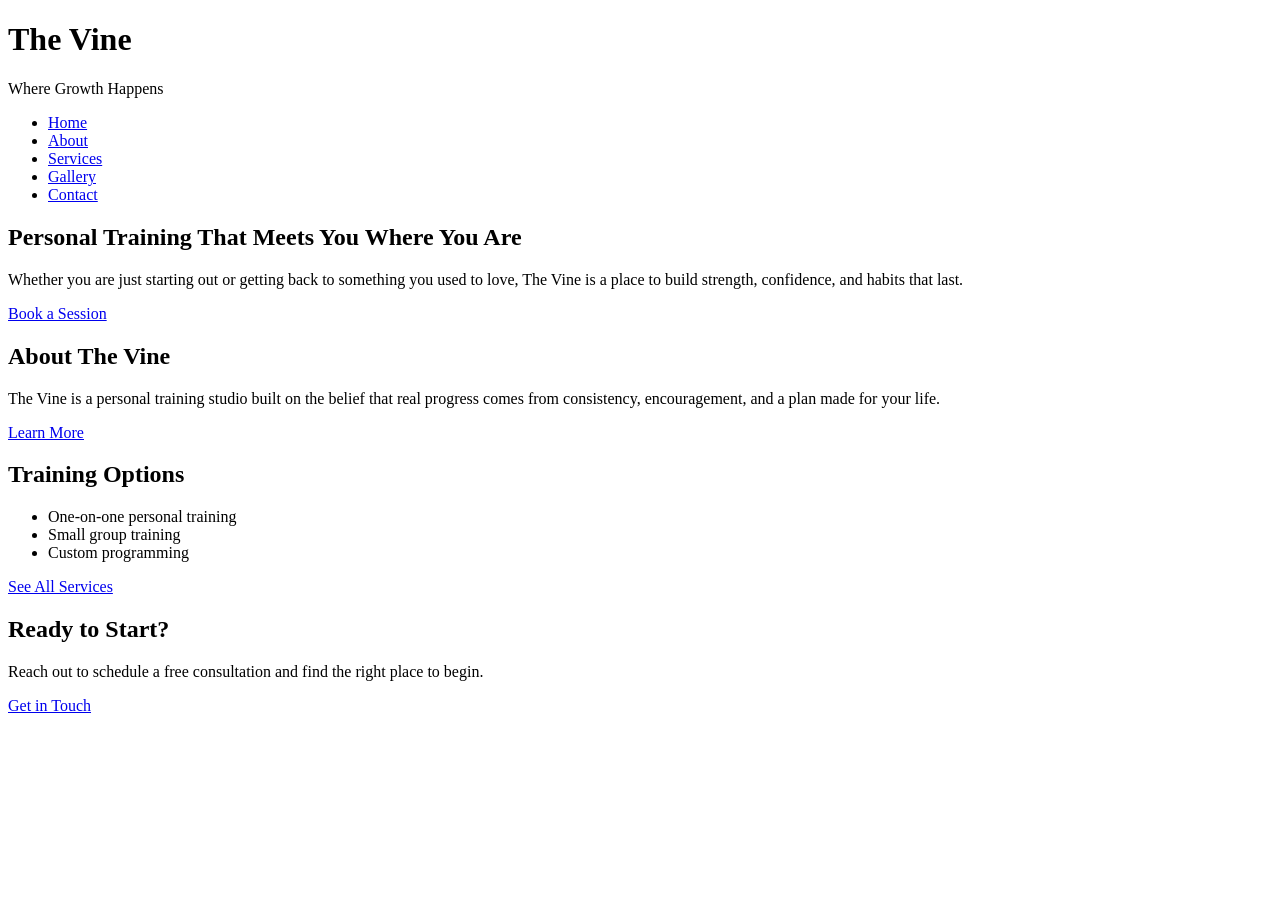
==== index.html @ 1ddfba75 "Add shared navigation bar to all pages" ====
<!DOCTYPE html>
<html lang="en">
<head>
  <meta charset="UTF-8">
  <meta name="viewport" content="width=device-width, initial-scale=1.0">
  <title>The Vine | Personal Training</title>
</head>
<body>

  <header>
    <h1>The Vine</h1>
    <p>Where Growth Happens</p>

    <nav aria-label="Main navigation">
      <ul>
        <li><a href="index.html" aria-current="page">Home</a></li>
        <li><a href="about.html">About</a></li>
        <li><a href="services.html">Services</a></li>
        <li><a href="gallery.html">Gallery</a></li>
        <li><a href="contact.html">Contact</a></li>
      </ul>
    </nav>
  </header>

  <main>

    <section>
      <h2>Personal Training That Meets You Where You Are</h2>
      <p>
        Whether you are just starting out or getting back to something you
        used to love, The Vine is a place to build strength, confidence,
        and habits that last.
      </p>
      <a href="contact.html">Book a Session</a>
    </section>

    <section>
      <h2>About The Vine</h2>
      <p>
        The Vine is a personal training studio built on the belief that real
        progress comes from consistency, encouragement, and a plan made for
        your life.
      </p>
      <a href="about.html">Learn More</a>
    </section>

    <section>
      <h2>Training Options</h2>
      <ul>
        <li>One-on-one personal training</li>
        <li>Small group training</li>
        <li>Custom programming</li>
      </ul>
      <a href="services.html">See All Services</a>
    </section>

    <section>
      <h2>Ready to Start?</h2>
      <p>
        Reach out to schedule a free consultation and find the right place
        to begin.
      </p>
      <a href="contact.html">Get in Touch</a>
    </section>

  </main>

</body>
</html>
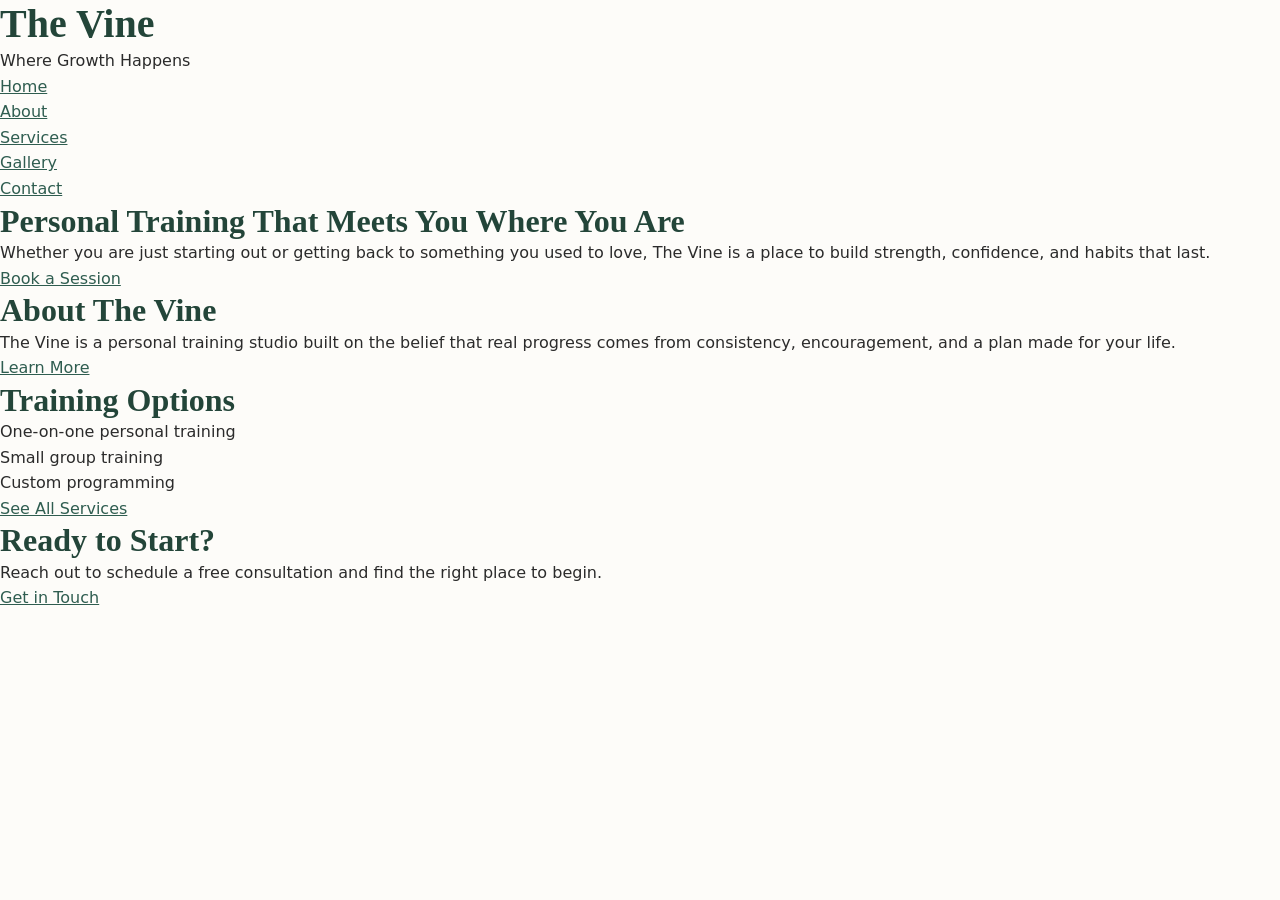
==== commit 51fbd653: "Add base stylesheet with reset and design tokens" ====
--- a/index.html
+++ b/index.html
@@ -4,6 +4,7 @@
   <meta charset="UTF-8">
   <meta name="viewport" content="width=device-width, initial-scale=1.0">
   <title>The Vine | Personal Training</title>
+  <link rel="stylesheet" href="styles.css">
 </head>
 <body>
 
--- a/styles.css
+++ b/styles.css
@@ -0,0 +1,107 @@
+/* ==========================================================================
+   The Vine - Base Stylesheet
+   Sections are added to this file as the site is built.
+   ========================================================================== */
+
+
+/* --------------------------------------------------------------------------
+   1. Design tokens
+   Reusable values defined once here, then referenced everywhere else.
+   -------------------------------------------------------------------------- */
+
+:root {
+  /* Colors */
+  --color-bg: #fdfcf9;
+  --color-surface: #ffffff;
+  --color-text: #2b2b2b;
+  --color-text-muted: #6b6b6b;
+  --color-primary: #2f5d50;
+  --color-primary-dark: #234539;
+  --color-accent: #8ba888;
+  --color-border: #e5e2da;
+
+  /* Typography */
+  --font-body: system-ui, -apple-system, "Segoe UI", Roboto, Helvetica, Arial, sans-serif;
+  --font-heading: Georgia, "Times New Roman", serif;
+
+  /* Spacing */
+  --space-sm: 0.5rem;
+  --space-md: 1rem;
+  --space-lg: 2rem;
+  --space-xl: 4rem;
+
+  /* Layout */
+  --max-width: 1100px;
+}
+
+
+/* --------------------------------------------------------------------------
+   2. Reset
+   Removes inconsistent browser defaults so styling starts from a clean slate.
+   -------------------------------------------------------------------------- */
+
+*,
+*::before,
+*::after {
+  box-sizing: border-box;
+}
+
+body,
+h1,
+h2,
+h3,
+h4,
+p,
+ul,
+ol,
+figure {
+  margin: 0;
+  padding: 0;
+}
+
+ul,
+ol {
+  list-style: none;
+}
+
+img {
+  display: block;
+  max-width: 100%;
+}
+
+
+/* --------------------------------------------------------------------------
+   3. Base typography
+   -------------------------------------------------------------------------- */
+
+body {
+  background-color: var(--color-bg);
+  color: var(--color-text);
+  font-family: var(--font-body);
+  font-size: 1rem;
+  line-height: 1.6;
+}
+
+h1,
+h2,
+h3 {
+  font-family: var(--font-heading);
+  line-height: 1.2;
+  color: var(--color-primary-dark);
+}
+
+h1 {
+  font-size: 2.5rem;
+}
+
+h2 {
+  font-size: 2rem;
+}
+
+h3 {
+  font-size: 1.375rem;
+}
+
+a {
+  color: var(--color-primary);
+}
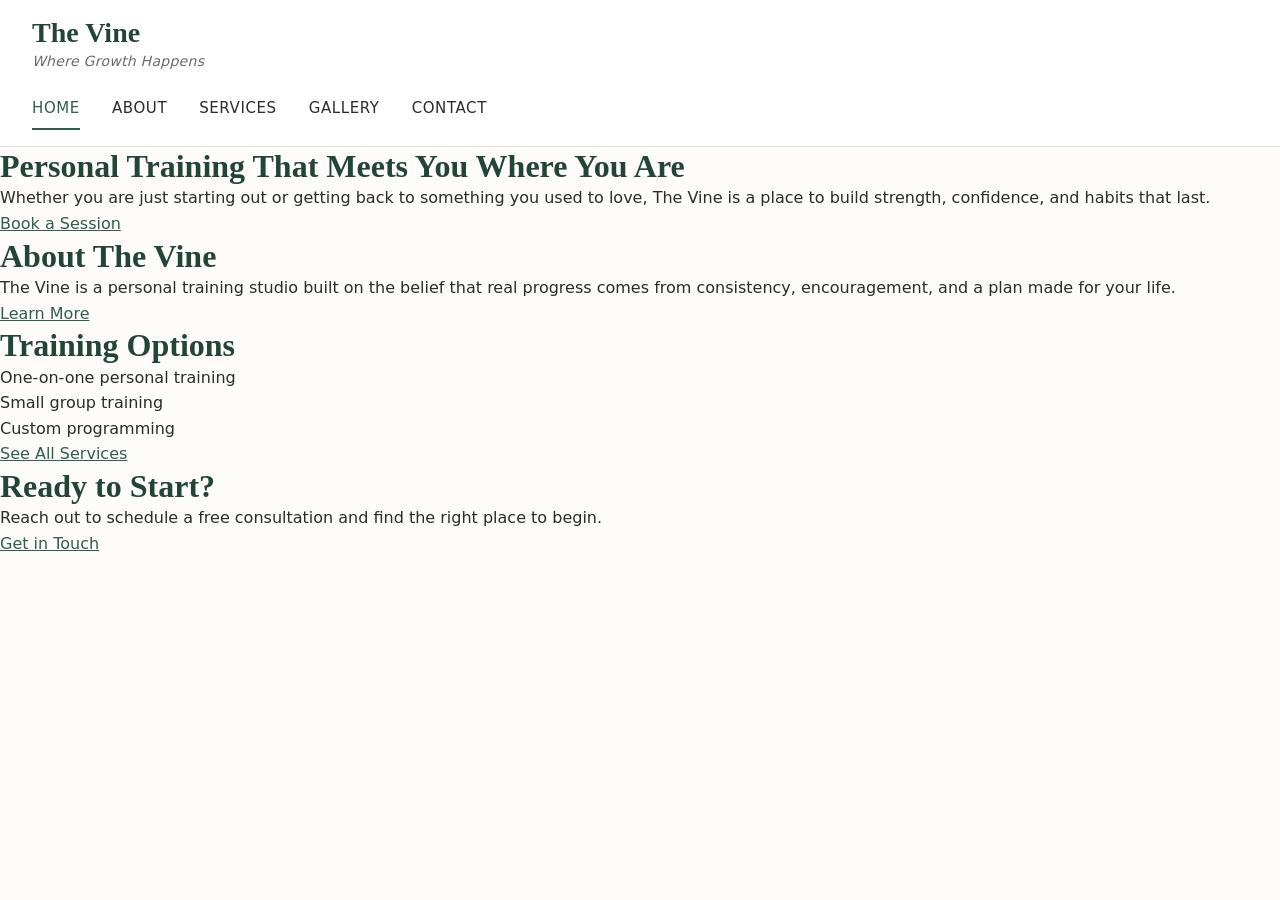
==== commit c4af569b: "Add noindex meta tag to keep unfinished site out of search results" ====
--- a/index.html
+++ b/index.html
@@ -3,6 +3,8 @@
 <head>
   <meta charset="UTF-8">
   <meta name="viewport" content="width=device-width, initial-scale=1.0">
+  <!-- TODO: Remove this noindex tag before launch so the site can appear in search results. -->
+  <meta name="robots" content="noindex, nofollow">
   <title>The Vine | Personal Training</title>
   <link rel="stylesheet" href="styles.css">
 </head>
--- a/styles.css
+++ b/styles.css
@@ -105,3 +105,55 @@
 a {
   color: var(--color-primary);
 }
+
+
+/* --------------------------------------------------------------------------
+   4. Site header and navigation
+   -------------------------------------------------------------------------- */
+
+header {
+  background-color: var(--color-surface);
+  border-bottom: 1px solid var(--color-border);
+  padding: var(--space-md) var(--space-lg);
+}
+
+header h1 {
+  font-size: 1.75rem;
+  margin-bottom: 0;
+}
+
+header h1 + p {
+  color: var(--color-text-muted);
+  font-size: 0.875rem;
+  font-style: italic;
+  letter-spacing: 0.02em;
+}
+
+nav ul {
+  display: flex;
+  flex-wrap: wrap;
+  gap: var(--space-lg);
+  margin-top: var(--space-md);
+}
+
+nav a {
+  color: var(--color-text);
+  display: inline-block;
+  font-size: 0.9375rem;
+  letter-spacing: 0.04em;
+  padding: var(--space-sm) 0;
+  text-decoration: none;
+  text-transform: uppercase;
+  border-bottom: 2px solid transparent;
+}
+
+nav a:hover,
+nav a:focus {
+  color: var(--color-primary);
+  border-bottom-color: var(--color-accent);
+}
+
+nav a[aria-current="page"] {
+  color: var(--color-primary);
+  border-bottom-color: var(--color-primary);
+}
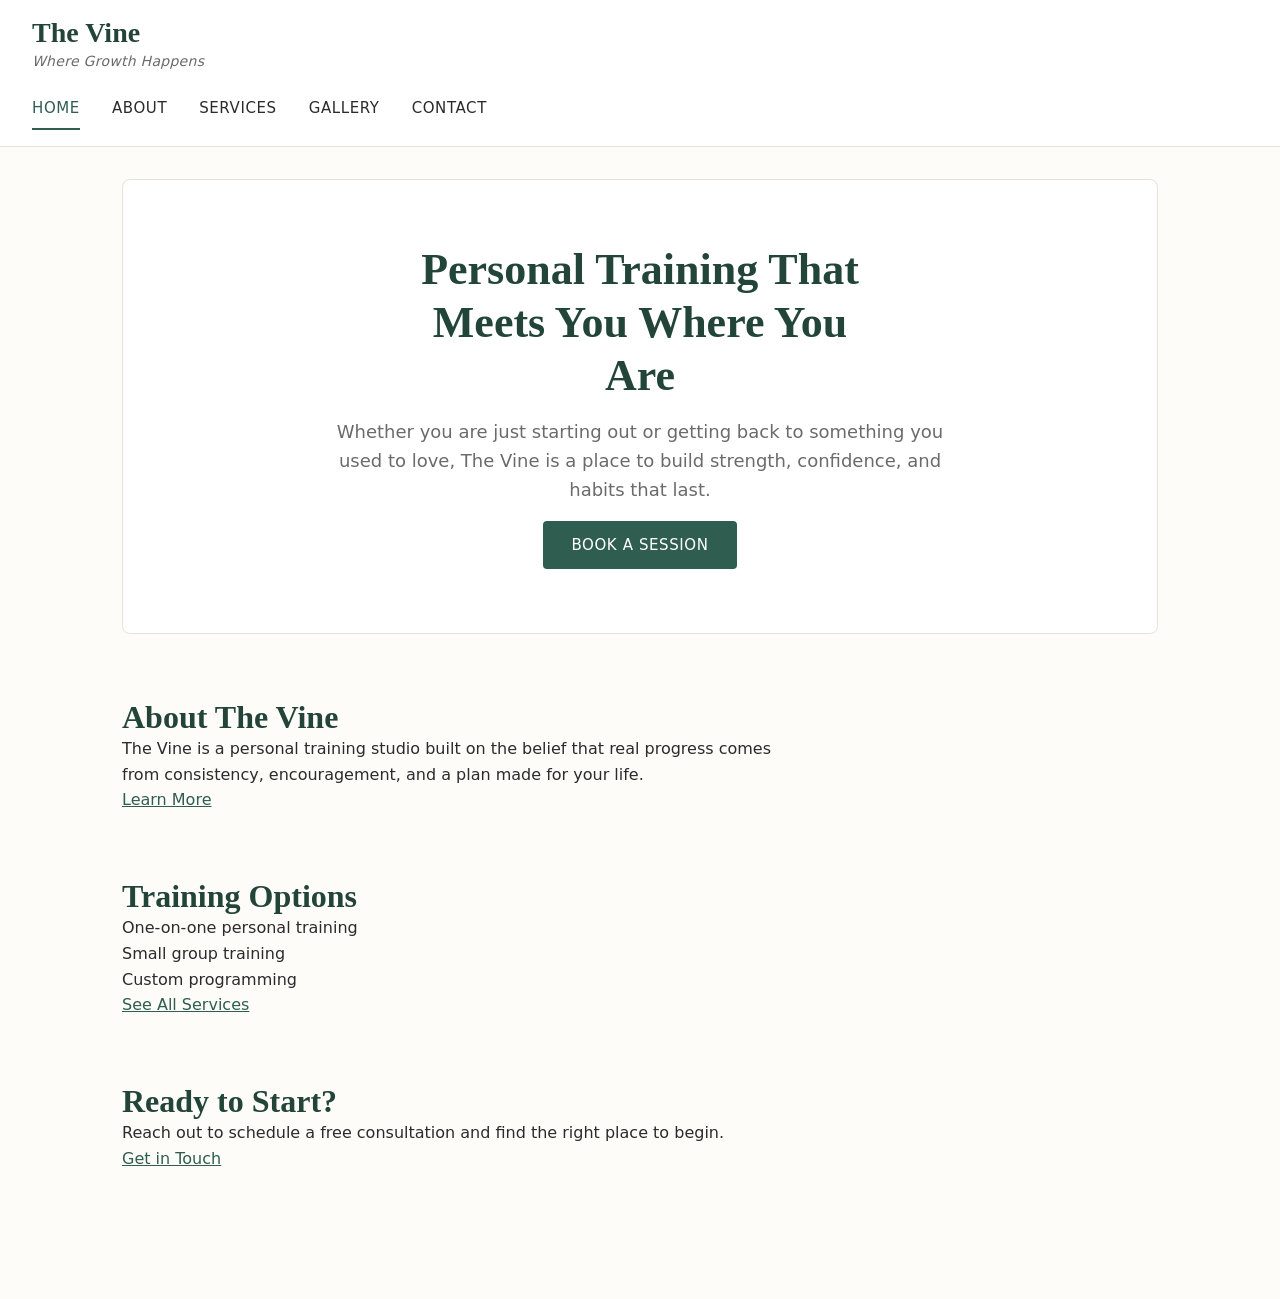
==== commit 5267a927: "Style page layout container, buttons, and Home hero" ====
--- a/index.html
+++ b/index.html
@@ -27,14 +27,14 @@
 
   <main>
 
-    <section>
+    <section class="hero">
       <h2>Personal Training That Meets You Where You Are</h2>
       <p>
         Whether you are just starting out or getting back to something you
         used to love, The Vine is a place to build strength, confidence,
         and habits that last.
       </p>
-      <a href="contact.html">Book a Session</a>
+      <a class="btn" href="contact.html">Book a Session</a>
     </section>
 
     <section>
--- a/styles.css
+++ b/styles.css
@@ -157,3 +157,72 @@
   color: var(--color-primary);
   border-bottom-color: var(--color-primary);
 }
+
+
+/* --------------------------------------------------------------------------
+   5. Page layout
+   Centers page content and gives every section consistent breathing room.
+   -------------------------------------------------------------------------- */
+
+main {
+  margin: 0 auto;
+  max-width: var(--max-width);
+  padding: var(--space-lg) var(--space-lg) var(--space-xl);
+}
+
+main section {
+  margin-bottom: var(--space-xl);
+}
+
+main section p {
+  max-width: 65ch;
+}
+
+
+/* --------------------------------------------------------------------------
+   6. Buttons
+   -------------------------------------------------------------------------- */
+
+.btn {
+  background-color: var(--color-primary);
+  border-radius: 4px;
+  color: var(--color-surface);
+  display: inline-block;
+  font-size: 0.9375rem;
+  letter-spacing: 0.04em;
+  margin-top: var(--space-md);
+  padding: 0.75rem 1.75rem;
+  text-decoration: none;
+  text-transform: uppercase;
+}
+
+.btn:hover,
+.btn:focus {
+  background-color: var(--color-primary-dark);
+}
+
+
+/* --------------------------------------------------------------------------
+   7. Home page hero
+   -------------------------------------------------------------------------- */
+
+.hero {
+  background-color: var(--color-surface);
+  border: 1px solid var(--color-border);
+  border-radius: 8px;
+  padding: var(--space-xl) var(--space-lg);
+  text-align: center;
+}
+
+.hero h2 {
+  font-size: 2.75rem;
+  margin: 0 auto var(--space-md);
+  max-width: 20ch;
+}
+
+.hero p {
+  color: var(--color-text-muted);
+  font-size: 1.125rem;
+  margin: 0 auto;
+  max-width: 55ch;
+}
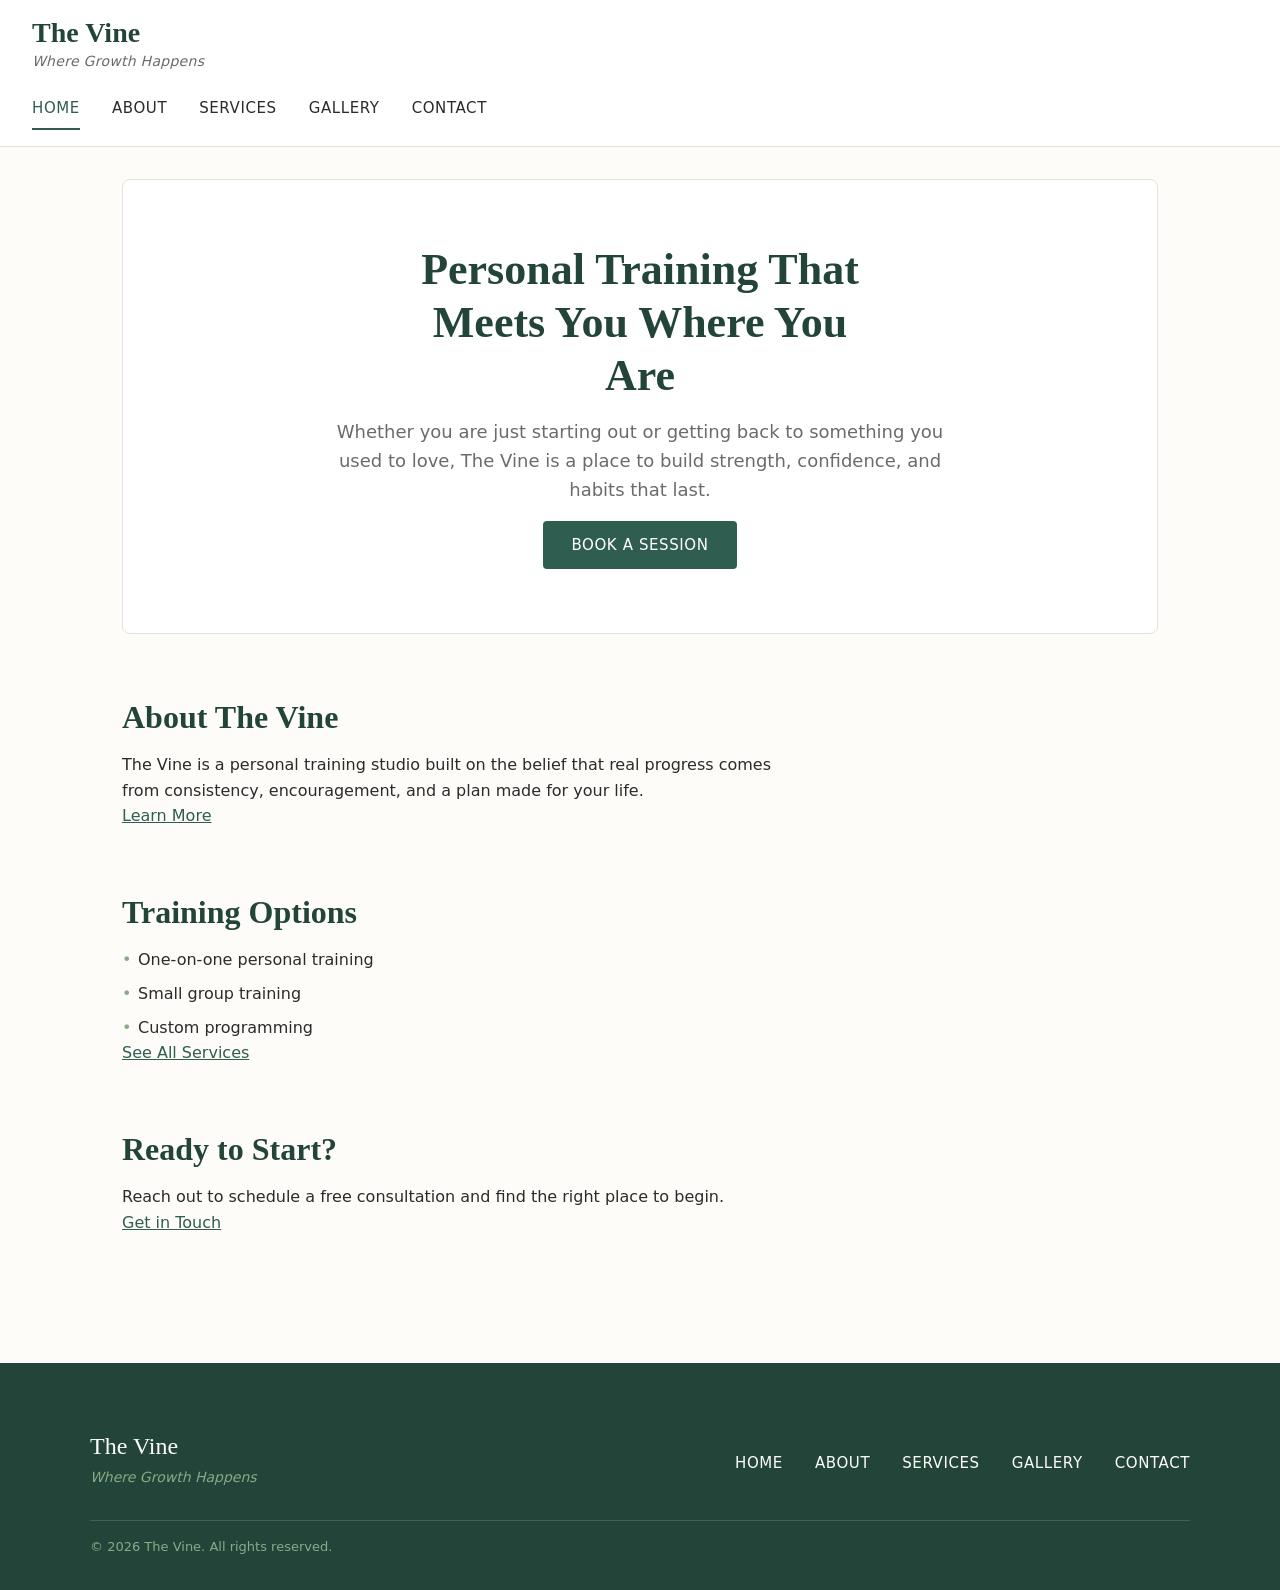
==== commit 787a4102: "Add shared site footer to all pages" ====
--- a/index.html
+++ b/index.html
@@ -68,5 +68,26 @@
 
   </main>
 
+  <footer>
+    <div class="footer-inner">
+      <div>
+        <p class="footer-brand">The Vine</p>
+        <p class="footer-tagline">Where Growth Happens</p>
+      </div>
+
+      <nav aria-label="Footer navigation">
+        <ul>
+          <li><a href="index.html">Home</a></li>
+          <li><a href="about.html">About</a></li>
+          <li><a href="services.html">Services</a></li>
+          <li><a href="gallery.html">Gallery</a></li>
+          <li><a href="contact.html">Contact</a></li>
+        </ul>
+      </nav>
+    </div>
+
+    <p class="footer-copyright">&copy; 2026 The Vine. All rights reserved.</p>
+  </footer>
+
 </body>
 </html>
--- a/styles.css
+++ b/styles.css
@@ -201,9 +201,149 @@
   background-color: var(--color-primary-dark);
 }
 
-
-/* --------------------------------------------------------------------------
-   7. Home page hero
+/* Buttons submit forms too, so reset the browser's default button chrome. */
+button.btn {
+  border: none;
+  cursor: pointer;
+  font-family: inherit;
+}
+
+
+/* --------------------------------------------------------------------------
+   7. Content typography
+   Applies to the body copy on every page.
+   -------------------------------------------------------------------------- */
+
+main h2 {
+  margin-bottom: var(--space-md);
+}
+
+main h3 {
+  margin-bottom: var(--space-sm);
+}
+
+/* Space between stacked paragraphs, without adding a gap after the last one. */
+main p + p {
+  margin-top: var(--space-md);
+}
+
+/* Content lists keep a marker; the reset only cleared it for the nav. */
+main ul {
+  margin-top: var(--space-md);
+}
+
+main li {
+  padding-left: var(--space-md);
+  position: relative;
+}
+
+main li + li {
+  margin-top: var(--space-sm);
+}
+
+main li::before {
+  color: var(--color-accent);
+  content: "\2022";
+  left: 0;
+  position: absolute;
+}
+
+
+/* --------------------------------------------------------------------------
+   8. Cards
+   Bordered blocks used to separate individual services and detail sections.
+   -------------------------------------------------------------------------- */
+
+.card {
+  background-color: var(--color-surface);
+  border: 1px solid var(--color-border);
+  border-left: 4px solid var(--color-accent);
+  border-radius: 6px;
+  padding: var(--space-lg);
+}
+
+
+/* --------------------------------------------------------------------------
+   9. Contact form
+   -------------------------------------------------------------------------- */
+
+form {
+  margin-top: var(--space-lg);
+  max-width: 40rem;
+}
+
+.form-field {
+  margin-bottom: var(--space-md);
+}
+
+.form-field label {
+  display: block;
+  font-size: 0.9375rem;
+  font-weight: 600;
+  margin-bottom: var(--space-sm);
+}
+
+.form-field input,
+.form-field select,
+.form-field textarea {
+  background-color: var(--color-bg);
+  border: 1px solid var(--color-border);
+  border-radius: 4px;
+  color: var(--color-text);
+  font-family: inherit;
+  font-size: 1rem;
+  padding: 0.625rem 0.75rem;
+  width: 100%;
+}
+
+.form-field textarea {
+  resize: vertical;
+}
+
+.form-field input:focus,
+.form-field select:focus,
+.form-field textarea:focus {
+  border-color: var(--color-primary);
+  outline: 2px solid var(--color-accent);
+  outline-offset: 1px;
+}
+
+
+/* --------------------------------------------------------------------------
+   10. Gallery grid
+   Columns are sized by the browser, so the grid reflows on smaller screens
+   without needing separate rules per screen size.
+   -------------------------------------------------------------------------- */
+
+.gallery-grid {
+  display: grid;
+  gap: var(--space-lg);
+  grid-template-columns: repeat(auto-fit, minmax(280px, 1fr));
+}
+
+.gallery-grid figure {
+  background-color: var(--color-surface);
+  border: 1px solid var(--color-border);
+  border-radius: 6px;
+  overflow: hidden;
+}
+
+.gallery-grid img {
+  aspect-ratio: 4 / 3;
+  object-fit: cover;
+  width: 100%;
+}
+
+.gallery-grid figcaption {
+  color: var(--color-text-muted);
+  font-size: 0.9375rem;
+  padding: var(--space-md);
+  text-align: center;
+}
+
+
+/* --------------------------------------------------------------------------
+   11. Home page hero
    -------------------------------------------------------------------------- */
 
 .hero {
@@ -226,3 +366,61 @@
   margin: 0 auto;
   max-width: 55ch;
 }
+
+
+/* --------------------------------------------------------------------------
+   12. Site footer
+   -------------------------------------------------------------------------- */
+
+footer {
+  background-color: var(--color-primary-dark);
+  color: var(--color-bg);
+  padding: var(--space-xl) var(--space-lg) var(--space-lg);
+}
+
+.footer-inner {
+  display: flex;
+  flex-wrap: wrap;
+  gap: var(--space-lg);
+  justify-content: space-between;
+  margin: 0 auto;
+  max-width: var(--max-width);
+}
+
+.footer-brand {
+  font-family: var(--font-heading);
+  font-size: 1.5rem;
+}
+
+.footer-tagline {
+  color: var(--color-accent);
+  font-size: 0.875rem;
+  font-style: italic;
+}
+
+footer nav ul {
+  display: flex;
+  flex-wrap: wrap;
+  gap: var(--space-md) var(--space-lg);
+}
+
+footer nav a {
+  color: var(--color-bg);
+  font-size: 0.9375rem;
+  text-decoration: none;
+}
+
+footer nav a:hover,
+footer nav a:focus {
+  color: var(--color-accent);
+  text-decoration: underline;
+}
+
+.footer-copyright {
+  border-top: 1px solid rgba(255, 255, 255, 0.15);
+  color: var(--color-accent);
+  font-size: 0.8125rem;
+  margin: var(--space-lg) auto 0;
+  max-width: var(--max-width);
+  padding-top: var(--space-md);
+}
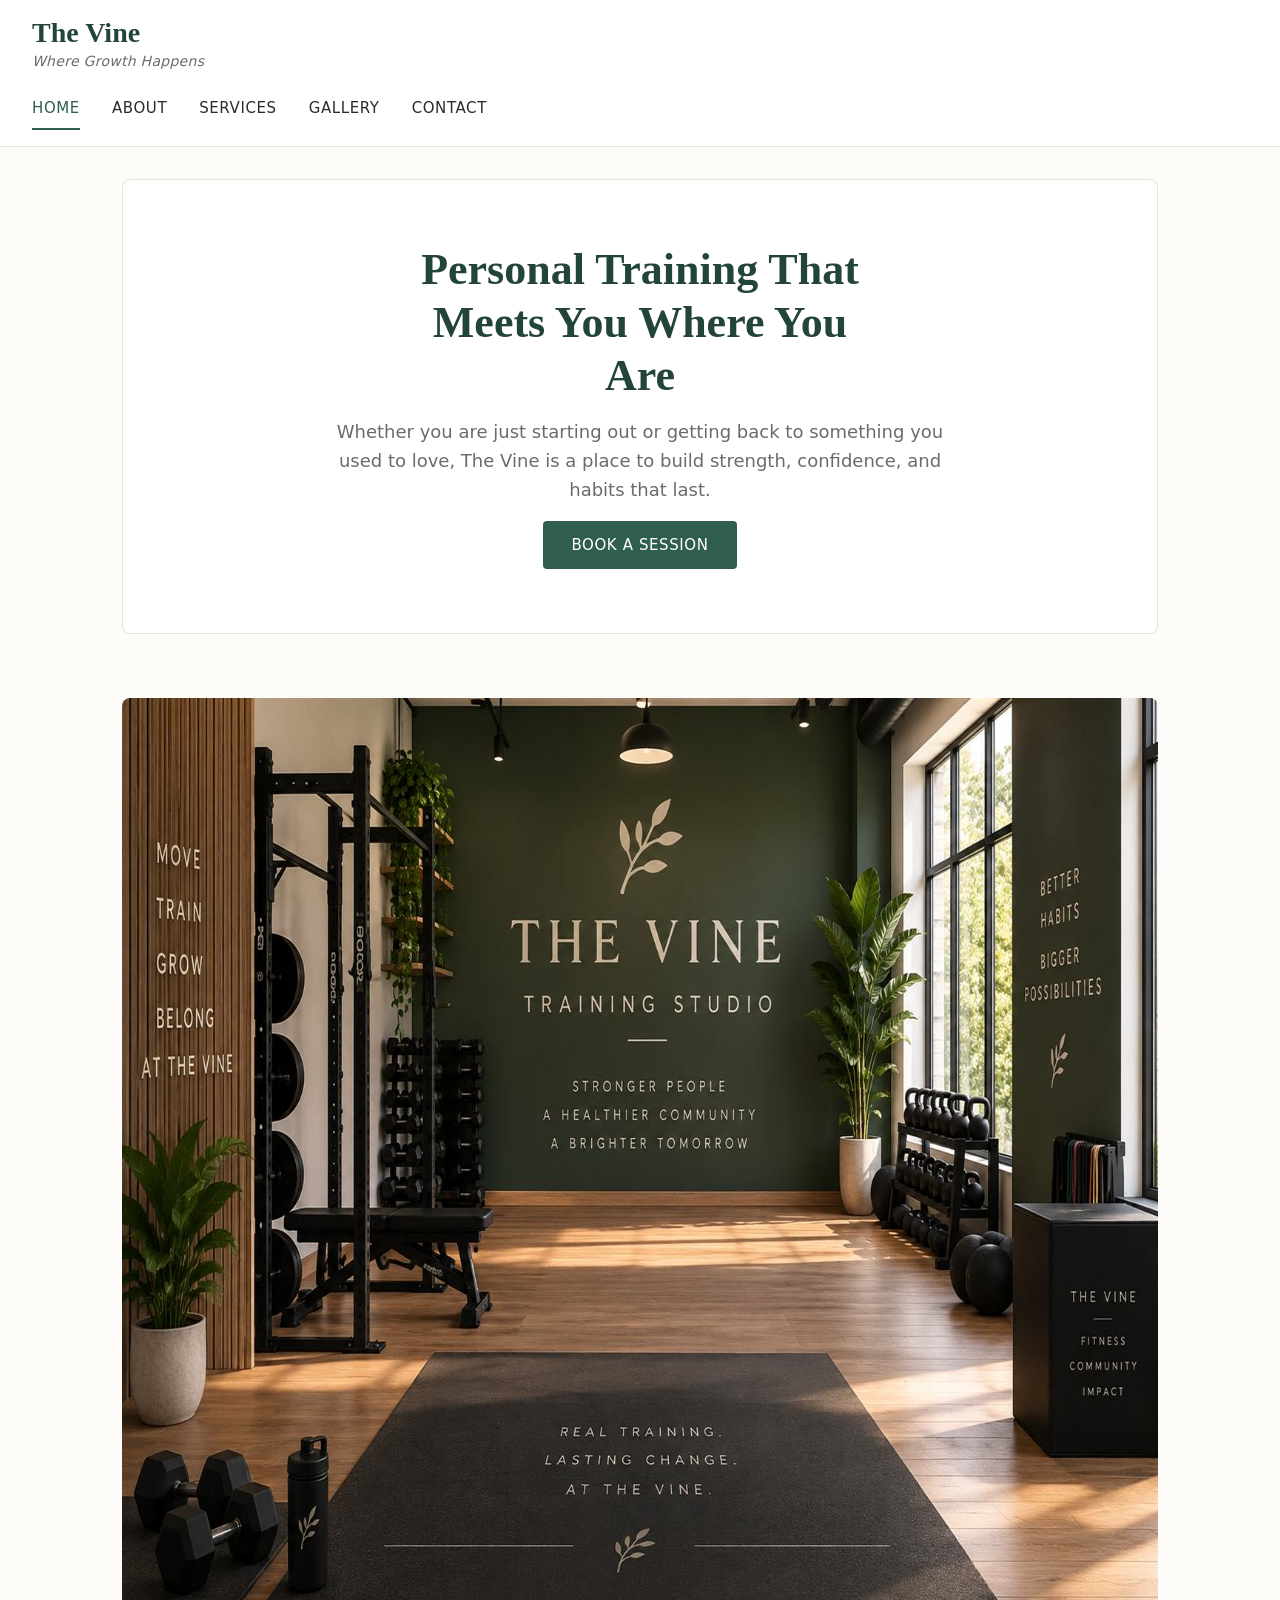
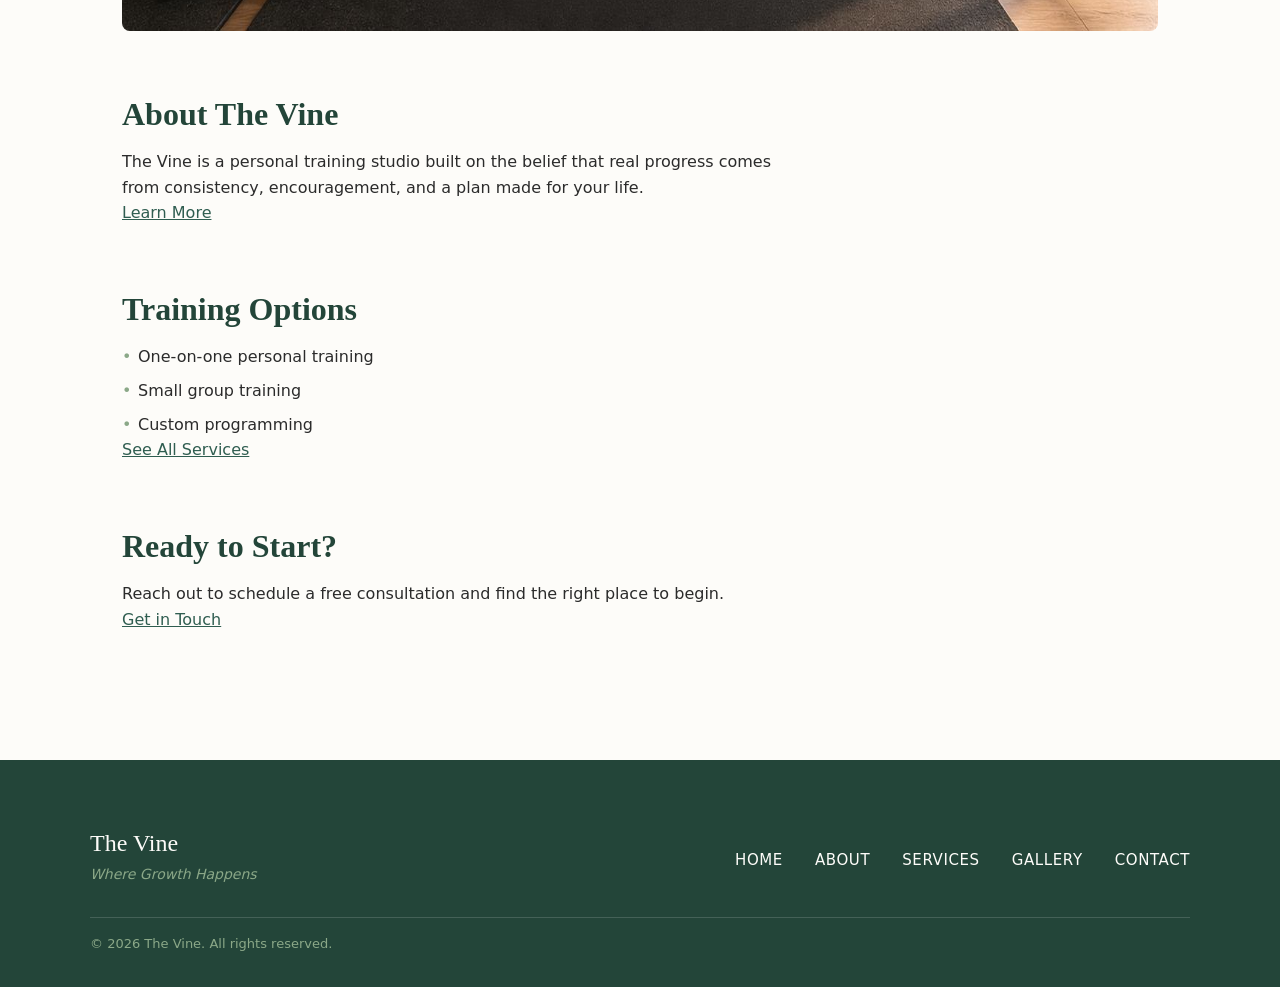
==== commit f5b6156f: "Add The Vine studio image to Home and Gallery" ====
--- a/index.html
+++ b/index.html
@@ -6,7 +6,10 @@
   <!-- TODO: Remove this noindex tag before launch so the site can appear in search results. -->
   <meta name="robots" content="noindex, nofollow">
   <title>The Vine | Personal Training</title>
+  <meta name="description" content="The Vine is a personal training studio helping you build strength, confidence, and habits that last. Book a free consultation today.">
+  <link rel="icon" href="favicon.svg" type="image/svg+xml">
   <link rel="stylesheet" href="styles.css">
+  <script src="script.js" defer></script>
 </head>
 <body>
 
@@ -15,7 +18,12 @@
     <p>Where Growth Happens</p>
 
     <nav aria-label="Main navigation">
-      <ul>
+      <button class="nav-toggle" type="button" aria-expanded="false" aria-controls="primary-menu">
+        <span class="nav-toggle-icon" aria-hidden="true"></span>
+        <span class="visually-hidden">Menu</span>
+      </button>
+
+      <ul class="nav-menu" id="primary-menu">
         <li><a href="index.html" aria-current="page">Home</a></li>
         <li><a href="about.html">About</a></li>
         <li><a href="services.html">Services</a></li>
@@ -35,6 +43,10 @@
         and habits that last.
       </p>
       <a class="btn" href="contact.html">Book a Session</a>
+    </section>
+
+    <section class="feature-image">
+      <img src="images/studio.jpg" alt="The Vine training studio: a green feature wall with the studio name, potted plants, wood floors, and racks of weights" loading="lazy" width="1400" height="933">
     </section>
 
     <section>
--- a/styles.css
+++ b/styles.css
@@ -158,6 +158,51 @@
   border-bottom-color: var(--color-primary);
 }
 
+/* Hidden on screen but still read aloud by screen readers. */
+.visually-hidden {
+  clip-path: inset(50%);
+  height: 1px;
+  overflow: hidden;
+  position: absolute;
+  white-space: nowrap;
+  width: 1px;
+}
+
+/* The hamburger button only appears on small screens (see section 14). */
+.nav-toggle {
+  background: none;
+  border: 1px solid var(--color-border);
+  border-radius: 4px;
+  cursor: pointer;
+  display: none;
+  padding: 0.5rem 0.625rem;
+}
+
+/* The icon is three bars: the element itself, plus two pseudo-elements. */
+.nav-toggle-icon,
+.nav-toggle-icon::before,
+.nav-toggle-icon::after {
+  background-color: var(--color-primary-dark);
+  border-radius: 2px;
+  display: block;
+  height: 2px;
+  width: 22px;
+}
+
+.nav-toggle-icon::before,
+.nav-toggle-icon::after {
+  content: "";
+  position: relative;
+}
+
+.nav-toggle-icon::before {
+  top: -7px;
+}
+
+.nav-toggle-icon::after {
+  top: 5px;
+}
+
 
 /* --------------------------------------------------------------------------
    5. Page layout
@@ -343,7 +388,18 @@
 
 
 /* --------------------------------------------------------------------------
-   11. Home page hero
+   11. Feature image
+   A single wide photo used to break up a page.
+   -------------------------------------------------------------------------- */
+
+.feature-image img {
+  border-radius: 8px;
+  width: 100%;
+}
+
+
+/* --------------------------------------------------------------------------
+   12. Home page hero
    -------------------------------------------------------------------------- */
 
 .hero {
@@ -369,7 +425,7 @@
 
 
 /* --------------------------------------------------------------------------
-   12. Site footer
+   13. Site footer
    -------------------------------------------------------------------------- */
 
 footer {
@@ -424,3 +480,98 @@
   max-width: var(--max-width);
   padding-top: var(--space-md);
 }
+
+
+/* --------------------------------------------------------------------------
+   14. Responsive adjustments
+   Layout already reflows on its own (flex-wrap and the auto-fit gallery
+   grid). These rules tighten spacing and type sizes on smaller screens.
+   -------------------------------------------------------------------------- */
+
+/* Tablets and small laptops */
+@media (max-width: 900px) {
+  :root {
+    --space-xl: 3rem;
+  }
+
+  .hero h2 {
+    font-size: 2.25rem;
+  }
+}
+
+/* Phones */
+@media (max-width: 600px) {
+  :root {
+    --space-lg: 1.25rem;
+    --space-xl: 2.5rem;
+  }
+
+  header {
+    padding: var(--space-md);
+    position: relative;
+  }
+
+  header h1 {
+    font-size: 1.5rem;
+  }
+
+  /* Show the hamburger and collapse the menu behind it. */
+  .nav-toggle {
+    display: block;
+    position: absolute;
+    right: var(--space-md);
+    top: var(--space-md);
+  }
+
+  .nav-menu {
+    display: none;
+  }
+
+  .nav-menu.is-open {
+    display: flex;
+    flex-direction: column;
+    gap: 0;
+  }
+
+  .nav-menu.is-open li {
+    border-top: 1px solid var(--color-border);
+  }
+
+  .nav-menu.is-open a {
+    border-bottom: none;
+    display: block;
+    padding: var(--space-md) 0;
+  }
+
+  nav a {
+    font-size: 0.875rem;
+  }
+
+  h2 {
+    font-size: 1.625rem;
+  }
+
+  h3 {
+    font-size: 1.25rem;
+  }
+
+  .hero {
+    padding: var(--space-lg) var(--space-md);
+  }
+
+  .hero h2 {
+    font-size: 1.875rem;
+  }
+
+  .hero p {
+    font-size: 1rem;
+  }
+
+  .card {
+    padding: var(--space-lg) var(--space-md);
+  }
+
+  footer {
+    padding: var(--space-lg) var(--space-md);
+  }
+}
